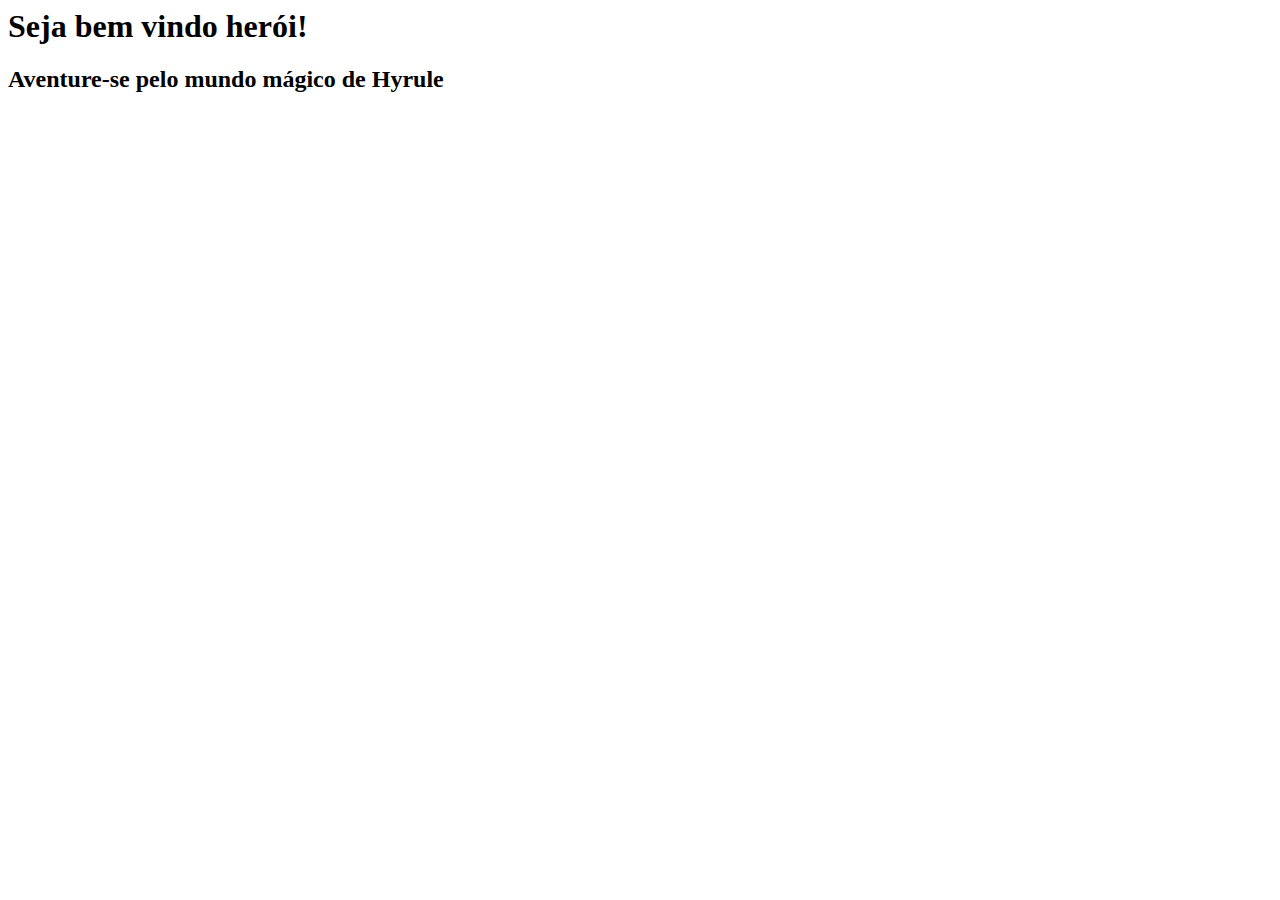
==== welcome.html @ c1c7d3fe "pagina inicial" ====
<!DOCTYPE html UTF-8>
<html lang="pt-br">
<head>
  <meta charset="UTF-8">

  <link rel="stylesheet" type="text/css" href="css/welcome.css">

  <title>Bem vindo herói</title>
</head>
<body>
  <section>
    <h1>Seja bem vindo herói!</h1>
    <h2>Aventure-se pelo mundo mágico de Hyrule</h2>
    <img></img>
  </section>
</body>
</html>
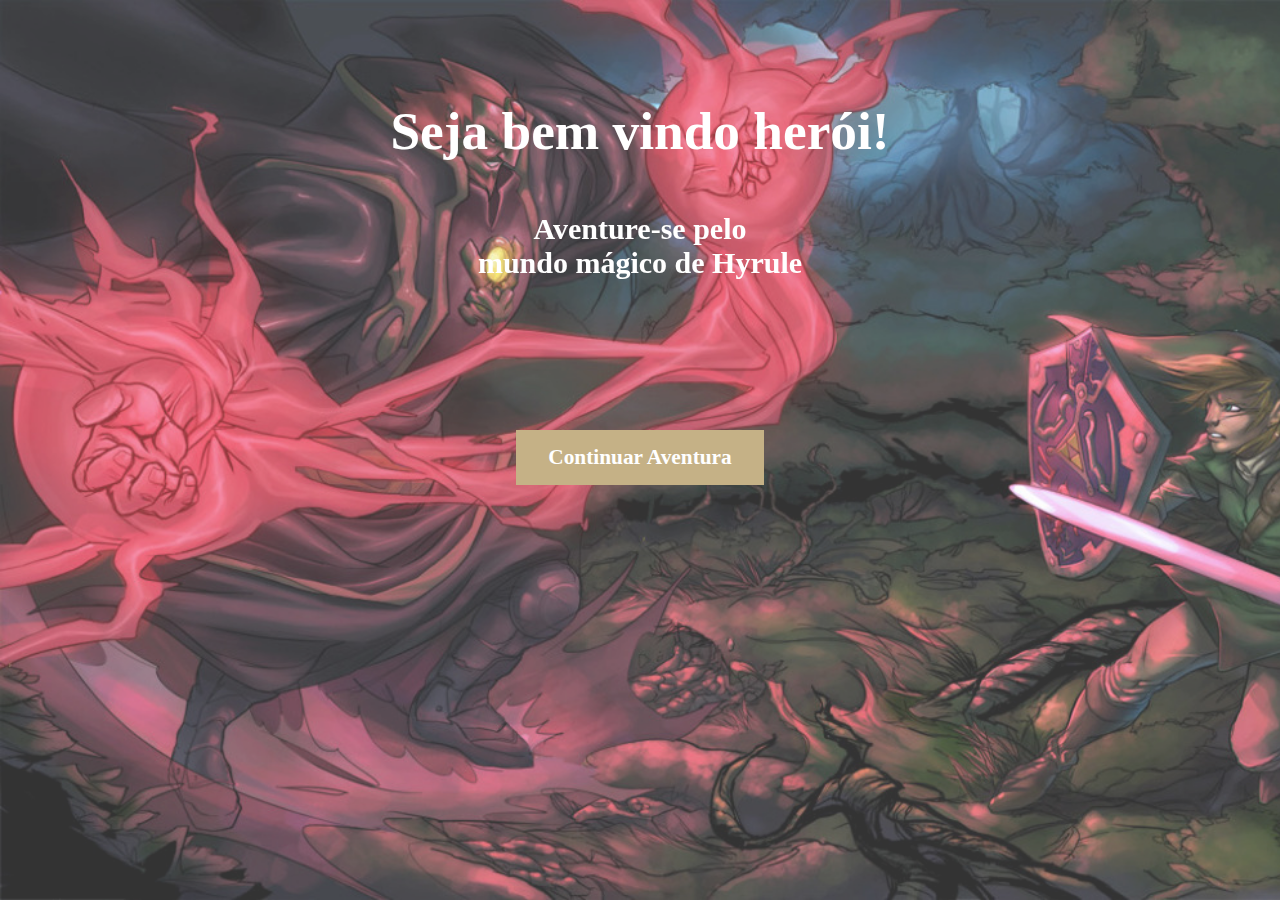
==== commit 980f59a4: "pagina inicial finalizada" ====
--- a/welcome.html
+++ b/welcome.html
@@ -10,8 +10,8 @@
 <body>
   <section>
     <h1>Seja bem vindo herói!</h1>
-    <h2>Aventure-se pelo mundo mágico de Hyrule</h2>
-    <img></img>
+    <h2>Aventure-se pelo<br> mundo mágico de Hyrule</h2>
+    <a href="index.html">Continuar Aventura</a>
   </section>
 </body>
 </html>
--- a/css/welcome.css
+++ b/css/welcome.css
@@ -0,0 +1,62 @@
+* {
+  font-family: fantasy;
+  border: none;
+  padding: 0;
+  margin: 0;
+}
+
+@font-face {
+  font-family: 'defaultFont';
+  src: url('WebFont.eot');
+  src: url('WebFont.eot?#iefix') format('embedded-opentype'),
+  url('WebFont.woff') format('woff'),
+  url('WebFont.ttf') format('truetype'),
+  url('WebFont.svg#webfont') format('svg');
+}
+
+h1 {
+  color: white;
+  padding: 100px 50px 50px 50px;
+  font-size: 40pt;
+}
+
+h2 {
+  color: white;
+  font-size: 30px;
+}
+
+section {
+  width: 100%;
+  height: 100%;
+  background-image: url("../img/welcome.jpg");
+  background-repeat: no-repeat;
+  background-size: cover;
+  opacity: 0.8;
+  text-align: center;
+}
+
+a {
+  font-family: defaultFont;
+  background-color: #b79e68;
+  border: none;
+  color: white;
+  padding: 15px 32px;
+  text-align: center;
+  text-decoration: none;
+  display: inline-block;
+  font-size: 16pt;
+  margin-top: 150px;
+  font-weight: bold;
+
+  transform:          scale(1.0, 1.0);
+  -webkit-transform:  scale(1.0, 1.0);
+
+  transition:         all ease 300ms;
+  -webkit-transition: all ease 300ms;
+}
+
+a:hover {
+  opacity:            1.0;
+  transform:          scale(1.2, 1.2);
+  -webkit-transform:  scale(1.2, 1.2);
+}
